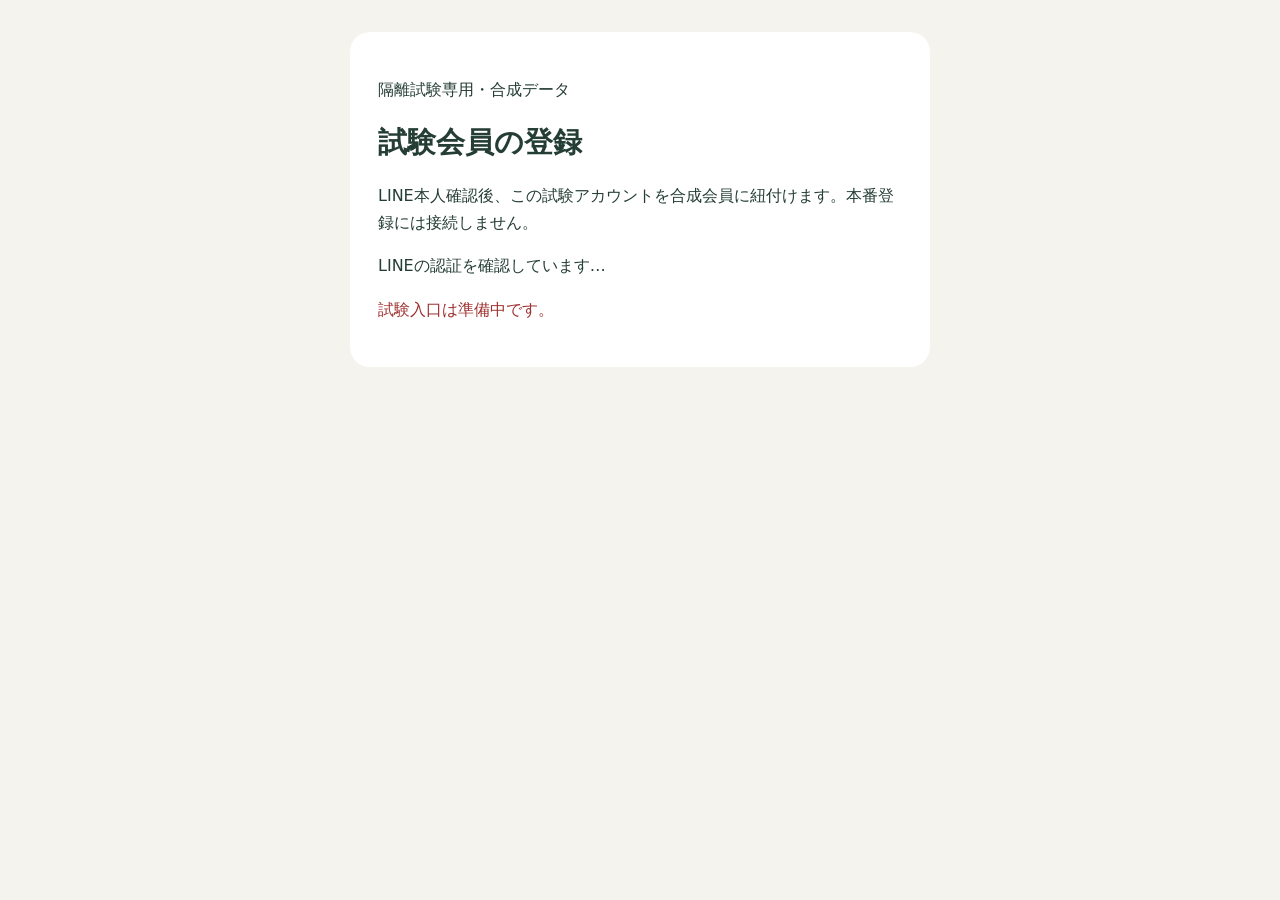
==== register.html @ 2e04b3db "Add isolated synthetic-member LIFF Zoom test frontend" ====
<!doctype html><html lang="ja"><head><meta charset="utf-8"><meta name="viewport" content="width=device-width,initial-scale=1"><meta name="referrer" content="no-referrer"><title>合成会員登録・隔離試験</title><link rel="stylesheet" href="style.css"><script defer src="https://static.line-scdn.net/liff/edge/2/sdk.js" integrity="sha384-1oGcmuvrrA8FN0gjWHb5JnzfrBAcRfLRUY3yykZMm79iIMHAWTxEgEmWJrN6CxLN" crossorigin="anonymous"></script><script defer src="config.js"></script><script defer src="register.js"></script></head><body><main><p>隔離試験専用・合成データ</p><h1>試験会員の登録</h1><p>LINE本人確認後、この試験アカウントを合成会員に紐付けます。本番登録には接続しません。</p><p id="status" role="status">LINEの認証を確認しています…</p><button id="enroll" hidden>合成会員として登録</button><a id="back" hidden>Zoom新年会の参加画面へ戻る</a><p id="error" role="alert"></p></main></body></html>
---- style.css ----
*{box-sizing:border-box}body{margin:0;background:#f4f3ed;color:#243d35;font-family:system-ui,sans-serif;line-height:1.7}main{max-width:580px;margin:32px auto;padding:28px;background:white;border-radius:20px}h1{font-size:1.8rem;line-height:1.4}.eyebrow{color:#687d62;letter-spacing:.15em}button,a{display:block;background:#28654d;color:white;border:0;border-radius:10px;padding:15px;margin:14px 0;font:inherit;text-align:center;text-decoration:none;width:100%;min-height:50px}button:disabled{opacity:.5}input[type=url]{width:100%;font:inherit;padding:12px}section{border-top:1px solid #ddd;margin-top:30px;padding-top:12px}#current,#candidate{overflow-wrap:anywhere}#error{color:#9c302e}#reload,#cancel{background:#e7ece7;color:#243d35}[hidden]{display:none!important}@media(max-width:620px){main{margin:12px;padding:22px}}
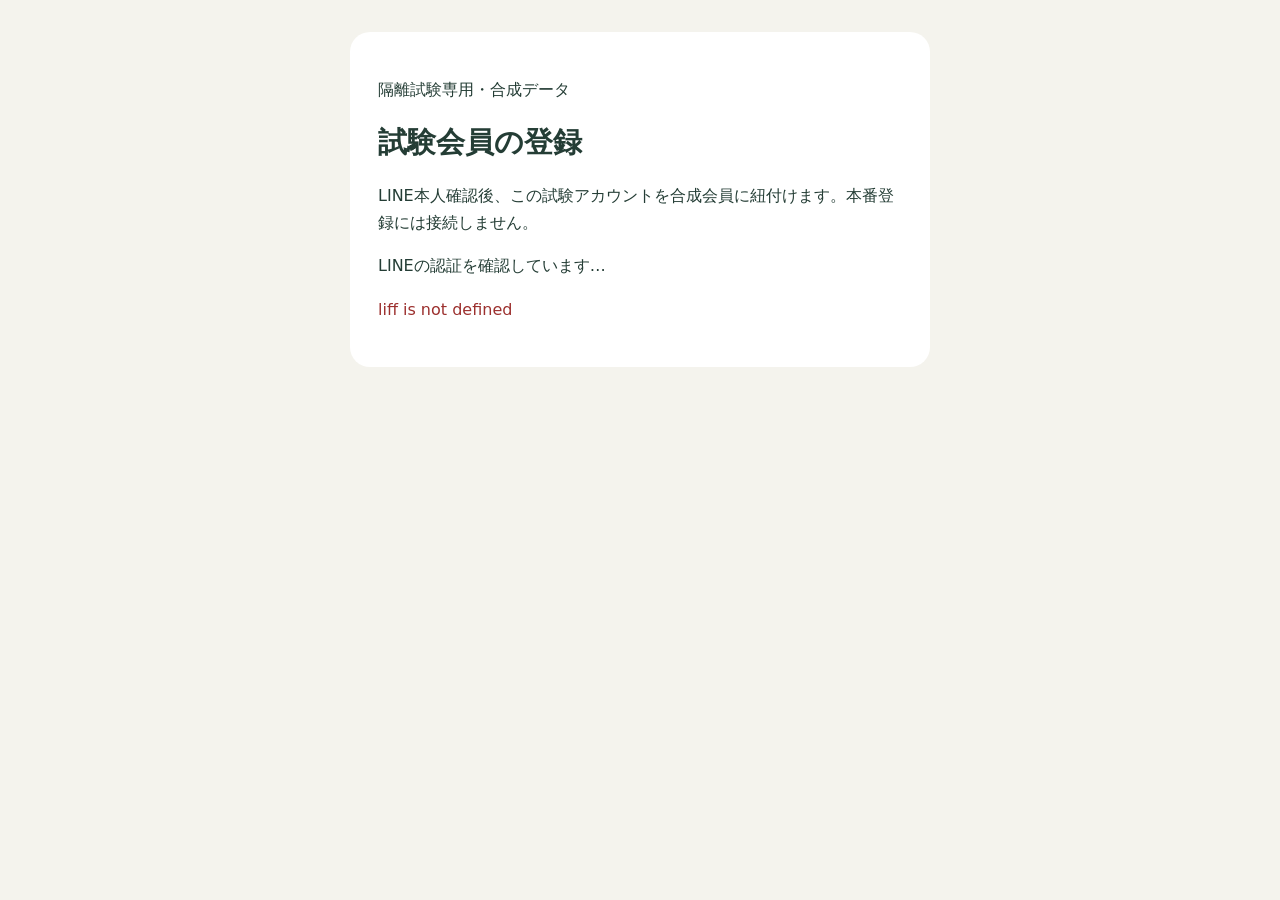
==== commit ca7e8bd5: "Refresh cached connection settings after initial deployment" ====
--- a/register.html
+++ b/register.html
@@ -1 +1 @@
-<!doctype html><html lang="ja"><head><meta charset="utf-8"><meta name="viewport" content="width=device-width,initial-scale=1"><meta name="referrer" content="no-referrer"><title>合成会員登録・隔離試験</title><link rel="stylesheet" href="style.css"><script defer src="https://static.line-scdn.net/liff/edge/2/sdk.js" integrity="sha384-1oGcmuvrrA8FN0gjWHb5JnzfrBAcRfLRUY3yykZMm79iIMHAWTxEgEmWJrN6CxLN" crossorigin="anonymous"></script><script defer src="config.js"></script><script defer src="register.js"></script></head><body><main><p>隔離試験専用・合成データ</p><h1>試験会員の登録</h1><p>LINE本人確認後、この試験アカウントを合成会員に紐付けます。本番登録には接続しません。</p><p id="status" role="status">LINEの認証を確認しています…</p><button id="enroll" hidden>合成会員として登録</button><a id="back" hidden>Zoom新年会の参加画面へ戻る</a><p id="error" role="alert"></p></main></body></html>
+<!doctype html><html lang="ja"><head><meta charset="utf-8"><meta name="viewport" content="width=device-width,initial-scale=1"><meta name="referrer" content="no-referrer"><title>合成会員登録・隔離試験</title><link rel="stylesheet" href="style.css"><script defer src="https://static.line-scdn.net/liff/edge/2/sdk.js" integrity="sha384-1oGcmuvrrA8FN0gjWHb5JnzfrBAcRfLRUY3yykZMm79iIMHAWTxEgEmWJrN6CxLN" crossorigin="anonymous"></script><script defer src="config.js?v=20261109-1"></script><script defer src="register.js"></script></head><body><main><p>隔離試験専用・合成データ</p><h1>試験会員の登録</h1><p>LINE本人確認後、この試験アカウントを合成会員に紐付けます。本番登録には接続しません。</p><p id="status" role="status">LINEの認証を確認しています…</p><button id="enroll" hidden>合成会員として登録</button><a id="back" hidden>Zoom新年会の参加画面へ戻る</a><p id="error" role="alert"></p></main></body></html>
